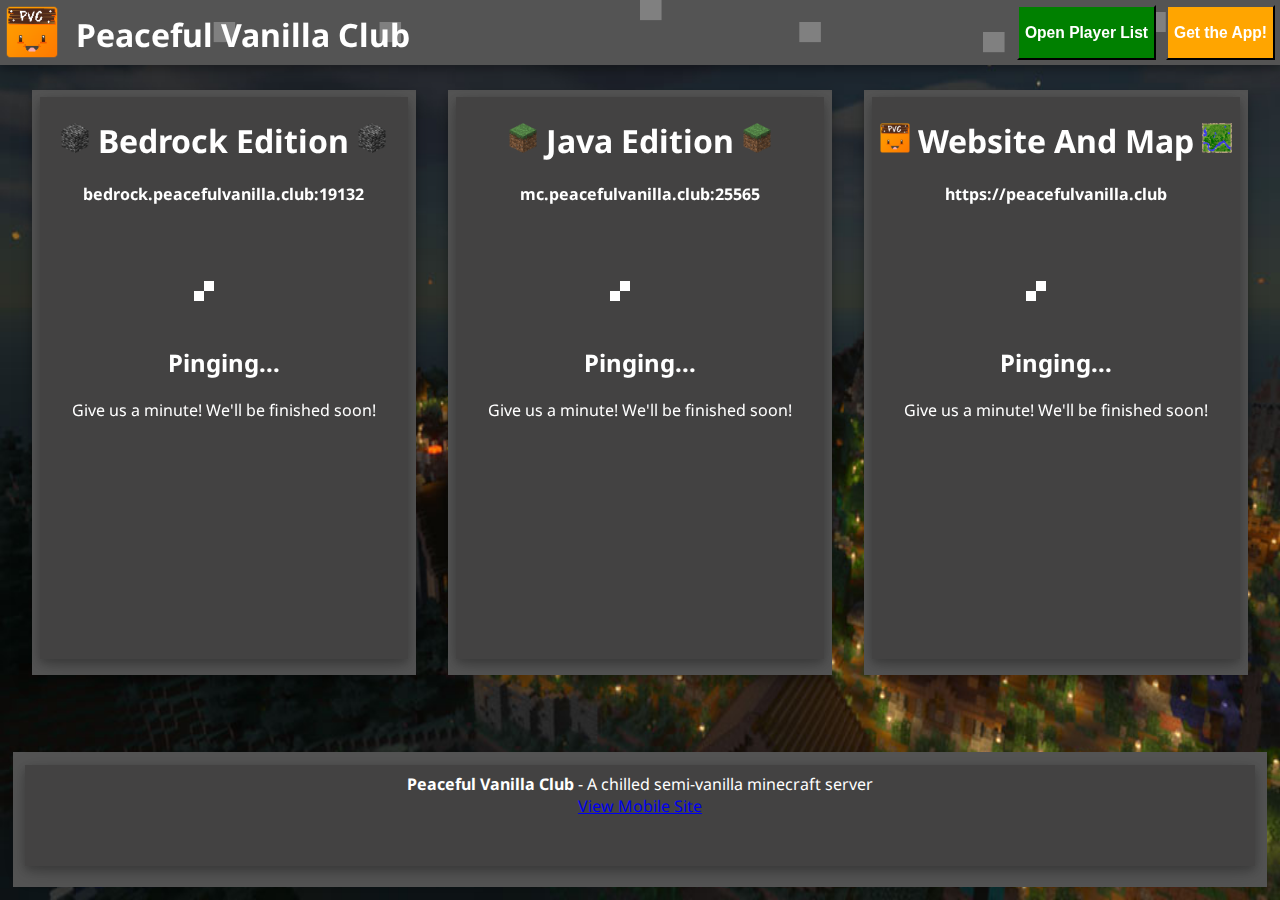
==== index.html @ a956598f "Updated index.html (somewhere)" ====
<!DOCTYPE html>
<html>
<head>
<!--Style Sheet, Scripts, Jquery and FA-->
<title>PVC Service Checker</title>
<meta name="description" content="Check PVC's Bedrock, Java and Website server status :D">
<link rel="shortcut icon" href="pvc-favicon.ico"> 
<script src="toMobile.js"></script>
<link id="theme-style" rel="stylesheet" href="styles.css">
<script src="https://cdn.jsdelivr.net/npm/axios/dist/axios.min.js"></script>

<script src="https://ajax.googleapis.com/ajax/libs/jquery/3.6.0/jquery.min.js"></script>
<link rel="stylesheet" href="https://cdnjs.cloudflare.com/ajax/libs/font-awesome/4.7.0/css/font-awesome.min.css">
</head>
<body>


<div style="padding-top: 7%;" id="playerList">

<div id="list"> 
<div id="lePlayers">
<img src="loadingBIG.gif"> </img>
<h1 style="padding-left: 16px;">Preparing Player List...</h1>



</div>
</div>
<div id="playerInfo">
<div id="playerName"><p><strong>Steve</strong></p></div>
<div id="playerSkin"><!--<img src="https://crafatar.com/renders/body/49e3a7b1c4ad4a6bbdf5b3aa0808bd82"></img>--><img height="10%" src="steve.png"></div>
<div id="playerCoords"><img class="image" src="https://minecraft-api.com/api/achivements/map/Coordinates/0..0"></img></div>
<div id="playerWorld"><img class="image" src="https://minecraft-api.com/api/achivements/grass/Dimension/Overworld"></img></div>
<div id="playerMap"><a href="https://web.peacefulvanilla.club/maps"><button>Open in Pl3xMap</button></a></div>

</div>
</div>
<iframe id="pingit" style="display: none;"></iframe>
<!--Navigation Bar-->
<div id="navbar"> 
<a href="app.html">
<button style="background-color: orange; color: white; float: right; margin: 5px;" >
<h3>Get the App!</h3>
</button>
</a>

<button id="navBarButton" style="background-color: green; color: white; float: right; margin: 5px;" onclick="javascript:openPlayerList()">
<h3>Open Player List</h3>
</button>
<div id="icon">
<img src="pvc-favicon.png" style="float: left; width: 4%; margin-top: 0.5%; margin-left: 0.5%;" id="navIcon"></img>
</div>
<div id="title">
<h1 id="title">Peaceful Vanilla Club</h1>
</div>
</div>

<div class="contentLeft">
<div class="smolContent">
<h1><img src="bedrock.png" style="height: 30px;"></img> Bedrock Edition <img src="bedrock.png" style="height: 30px;"></img></h1>
<p><strong>bedrock.peacefulvanilla.club:19132</strong></p>
<div id="bedrock">
<img src="loadingBIG.gif"> </img>
<h2 class="title">Pinging...</h2>
<p>Give us a minute! We'll be finished soon!</p>
</div>
</div>
</div>
<div class="contentCentre">
<div class="smolContent">
<h1><img src="grass.png" style="height: 30px;"></img> Java Edition <img src="grass.png" style="height: 30px;"></img></h1>
<p><strong>mc.peacefulvanilla.club:25565</strong></p>
<div id="java">
<img src="loadingBIG.gif"> </img>
<h2 class="title">Pinging...</h2>
<p>Give us a minute! We'll be finished soon!</p>
</div>
</div>
</div>
<div class="contentRight">
<div class="smolContent">
<h1><img src="pvc-favicon.png" style="height: 30px;"></img> Website And Map <img src="map.png" style="height: 30px;"></img></h1>
<p><strong>https://peacefulvanilla.club</strong></p>
<div id="website">
<img src="loadingBIG.gif"> </img>
<h2 class="title">Pinging...</h2>
<p>Give us a minute! We'll be finished soon!</p>
</div>
</div>
</div>
<div class="contentLower">
<div class="littleContent">
<div class="centre"> 
<p><strong>Peaceful Vanilla Club</strong> - A chilled semi-vanilla minecraft server</p>
<p><a href="mobile.html">View Mobile Site</a> </p>
</div>
</div>
</div>
<script src="scripts.js"></script>
</body>
</html>
---- styles.css ----
@import url('https://fonts.googleapis.com/css2?family=Noto+Sans:wght@400;500;600&display=swap');

html {
font-family: 'Noto Sans', sans-serif;
overflow: hidden;
}

body {
	margin: 0;
background-image: url('background.png');
background-repeat: no-repeat;
background-attachment: fixed;
background-size: 100% 100%; 
}

#main {
	padding: 16px;
}

  .content {
	display: block;
	margin-top: 7%;
	height: 20%;
	min-width: 95%;
	left: 0;
	overflow-x: hidden;
	overflow-y: auto;
	margin-left: 2.5%;
	background-color: #545454;
	box-shadow: 0 4px 8px 0 rgba(0, 0, 0, 0.2), 0 6px 20px 0 rgba(0, 0, 0, 0.19);
	position: absolute;
}

.contentLowerMobile {
	width: 98%;
	height: 15%;
	background-color: #545454;
	bottom: 0;
	position: absolute;
	margin: 1%;
}

#content-1 {
	margin-top: 7%;
}

#content-2 {
	margin-top: 47%;
}	

#content-3 {
	margin-top: 87%;
}
 

.smolContent {
	margin: 2%;
	background-color: #434242;
	position: absolute;
	width: 96%;
	min-height: 96%;
	box-shadow: 0 4px 8px 0 rgba(0, 0, 0, 0.2), 0 6px 20px 0 rgba(0, 0, 0, 0.19);
	text-align: center;
	color: white;
}

.littleContent {
	margin: 1%;
	padding-top: 0;
	background-color: #434242;
	position: absolute;
	width: 98%;
	height: 75%;
	box-shadow: 0 4px 8px 0 rgba(0, 0, 0, 0.2), 0 6px 20px 0 rgba(0, 0, 0, 0.19);
	text-align: center;
	color: white;
	line-height: 0.4;
}

#navbar  {
	top: 0;
	width: 100%;
	min-height: 60px;
	max-height: 65px;
	position: fixed;
	margin: 0;
	padding-top: 0;
	z-index: 15;
	background-image: url('navbar.png');
	background-size: 100% 100%; 
	box-shadow: 0 4px 8px 0 rgba(0, 0, 0, 0.2), 0 6px 20px 0 rgba(0, 0, 0, 0.19);
	display: inline;
}

#navElements {
	margin: 0;
	padding: 0;
}

#icon {
	margin: 0;
	padding: 0;
}

#title {
	margin-top: 1%;
	margin-left: 3%;
	color: white;
}


.contentLeft {
	margin-top: 7%;
	width: 30%;
	position: fixed;
	height: 65%;
	float: left;
	left: 0;
	overflow-x: hidden;
	overflow-y: auto;
	margin-left: 2.5%;
	background-color: #545454;
	box-shadow: 0 4px 8px 0 rgba(0, 0, 0, 0.2), 0 6px 20px 0 rgba(0, 0, 0, 0.19);
}

.contentCentre {
	margin-top: 7%;
	box-shadow: 0 4px 8px 0 rgba(0, 0, 0, 0.2), 0 6px 20px 0 rgba(0, 0, 0, 0.19);
	width: 30%;
	height: 65%;
	float: center;
	left: 35%;
	overflow-x: hidden;
	overflow-y: auto;
	background-color: #545454;
	position:fixed;
}

.contentRight {
	margin-top: 7%;
	margin-left: 2.5%;
	margin-right: 2.5%;
	width: 30%;
	height: 65%;
	right: 0;
	float: right;
	overflow-x: hidden;
	overflow-y: auto;
	background-color: #545454;
	box-shadow: 0 4px 8px 0 rgba(0, 0, 0, 0.2), 0 6px 20px 0 rgba(0, 0, 0, 0.19);
	position: fixed;
}

.contentLower {
	width: 98%;
	height: 15%;
	background-color: #545454;
	bottom: 0;
	position: absolute;
	margin: 1%;
}

#playerList {
	display: none;
	width: 100%;
	height: calc(100% - 60px);
	bottom: 0;
	z-index: 10;
	background-color: #111110;
	position: fixed;
	color: white;
}

#list {
	width: 60%;
	height:80%;
	float: left;
	position: absolute;
	margin: 10px;
	overflow-y: auto;
	padding-left: 0;
	text-align: center;
}

#playerInfo {
	width: 30%;
	height: 80%;
	float: right;
	position: absolute;
	margin: 16px;
	right: 0;
	background-color: #545454;
	border-radius: 5px;
	border-color: #434242;
	border-width: 0px;
	text-align: center;
	overflow-x: hidden;
	overflow-y: auto;
}

.image {
	max-width: 100%;
}

#infoTable {
	width: 100%;
	float: center;
	position: relative;
	margin-left: 50%;
	margin-right: 50%;
}

tr {
	width: 100%;
}

.playerButton {
	width: 48%;
	border-width: 5px;
	border-color: black;
	background-color: #545454;
	color: white;
	margin-bottom: 10px;
	float: left;
	margin-left: 10px; 
	
}

#leWorldSpin {
	float: center;
}
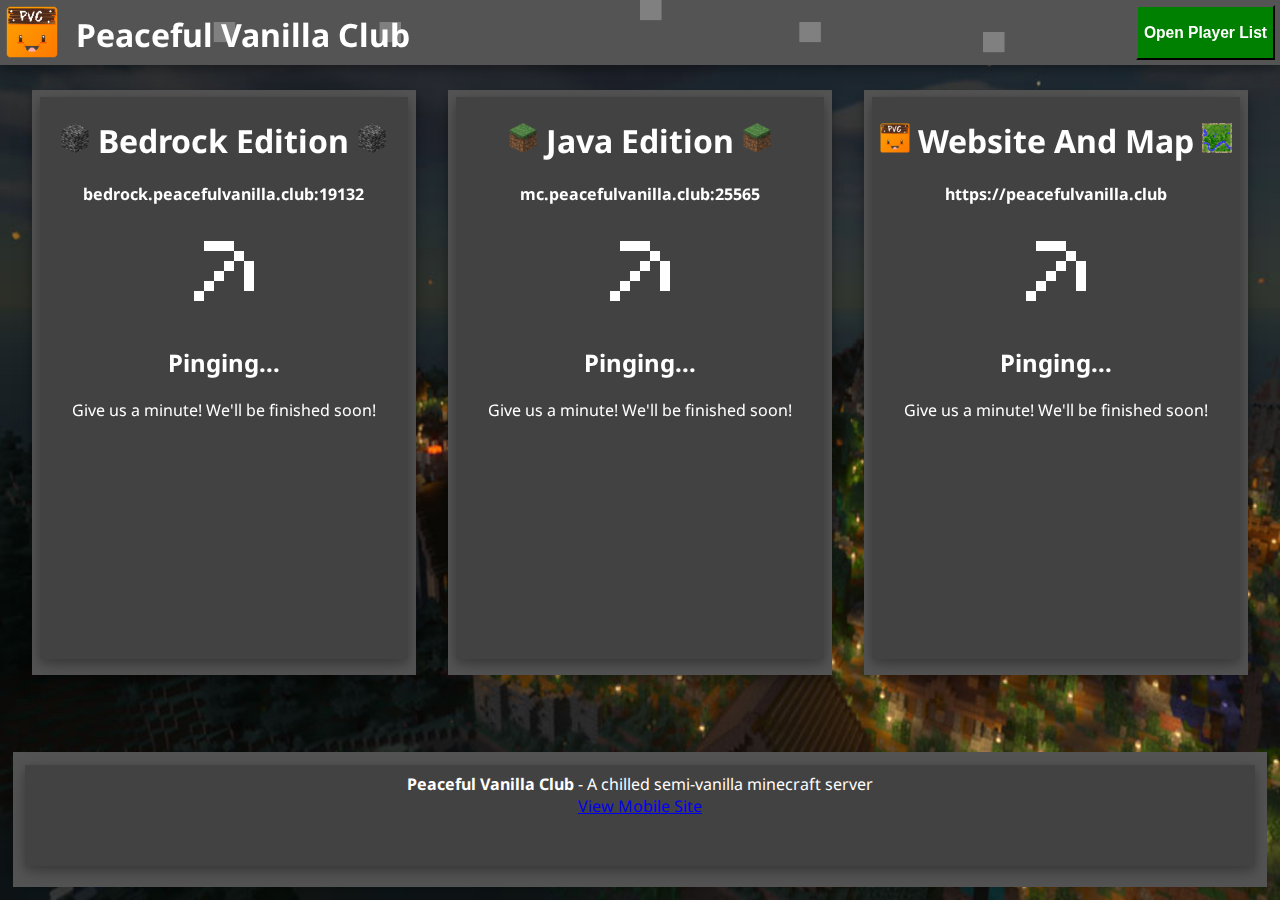
==== commit 8d026def: "Update app status to unavailable" ====
--- a/index.html
+++ b/index.html
@@ -38,11 +38,6 @@
 <iframe id="pingit" style="display: none;"></iframe>
 <!--Navigation Bar-->
 <div id="navbar"> 
-<a href="app.html">
-<button style="background-color: orange; color: white; float: right; margin: 5px;" >
-<h3>Get the App!</h3>
-</button>
-</a>
 
 <button id="navBarButton" style="background-color: green; color: white; float: right; margin: 5px;" onclick="javascript:openPlayerList()">
 <h3>Open Player List</h3>
@@ -98,4 +93,4 @@
 </div>
 <script src="scripts.js"></script>
 </body>
-</html>+</html>
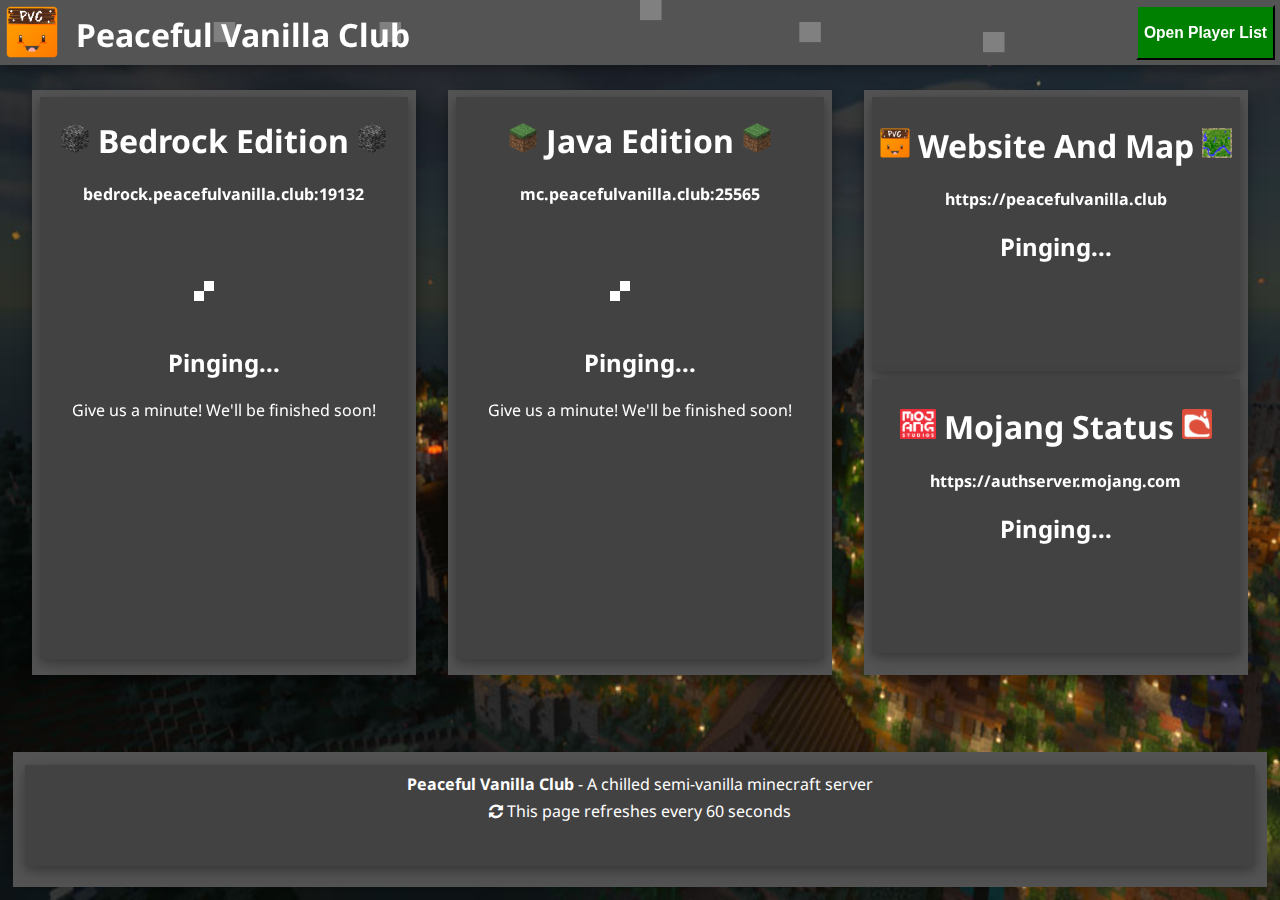
==== commit c667f63c: "Added mojang auth status checker" ====
--- a/index.html
+++ b/index.html
@@ -73,21 +73,26 @@
 </div>
 </div>
 <div class="contentRight">
-<div class="smolContent">
+<div class="smolContent2">
 <h1><img src="pvc-favicon.png" style="height: 30px;"></img> Website And Map <img src="map.png" style="height: 30px;"></img></h1>
 <p><strong>https://peacefulvanilla.club</strong></p>
 <div id="website">
-<img src="loadingBIG.gif"> </img>
 <h2 class="title">Pinging...</h2>
-<p>Give us a minute! We'll be finished soon!</p>
+</div>
+</div>
+<div class="smolContent2">
+<h1><img src="mojang.png" style="height: 30px;"></img> Mojang Status <img src="mojang2.png" style="height: 30px;"></img></h1>
+<p><strong>https://authserver.mojang.com</strong></p>
+<div id="mojang">
+<h2 class="title">Pinging...</h2>
 </div>
 </div>
 </div>
 <div class="contentLower">
 <div class="littleContent">
 <div class="centre"> 
-<p><strong>Peaceful Vanilla Club</strong> - A chilled semi-vanilla minecraft server</p>
-<p><a href="mobile.html">View Mobile Site</a> </p>
+<p><strong><a style="color: white; text-decoration: none;" href="https://www.peacefulvanilla.club">Peaceful Vanilla Club</a></strong> - A chilled semi-vanilla minecraft server</p>
+<p><i style="font-size: 106x;" class="fa fa-refresh fa-spin" style="font-size:24px"></i> This page refreshes every 60 seconds</p>
 </div>
 </div>
 </div>
--- a/styles.css
+++ b/styles.css
@@ -64,6 +64,17 @@
 	color: white;
 }
 
+.smolContent2 {
+	margin: 2%;
+	background-color: #434242;
+	width: 96%;
+	padding-top: 5px;
+	min-height: 46%;
+	box-shadow: 0 4px 8px 0 rgba(0, 0, 0, 0.2), 0 6px 20px 0 rgba(0, 0, 0, 0.19);
+	text-align: center;
+	color: white;
+}
+
 .littleContent {
 	margin: 1%;
 	padding-top: 0;
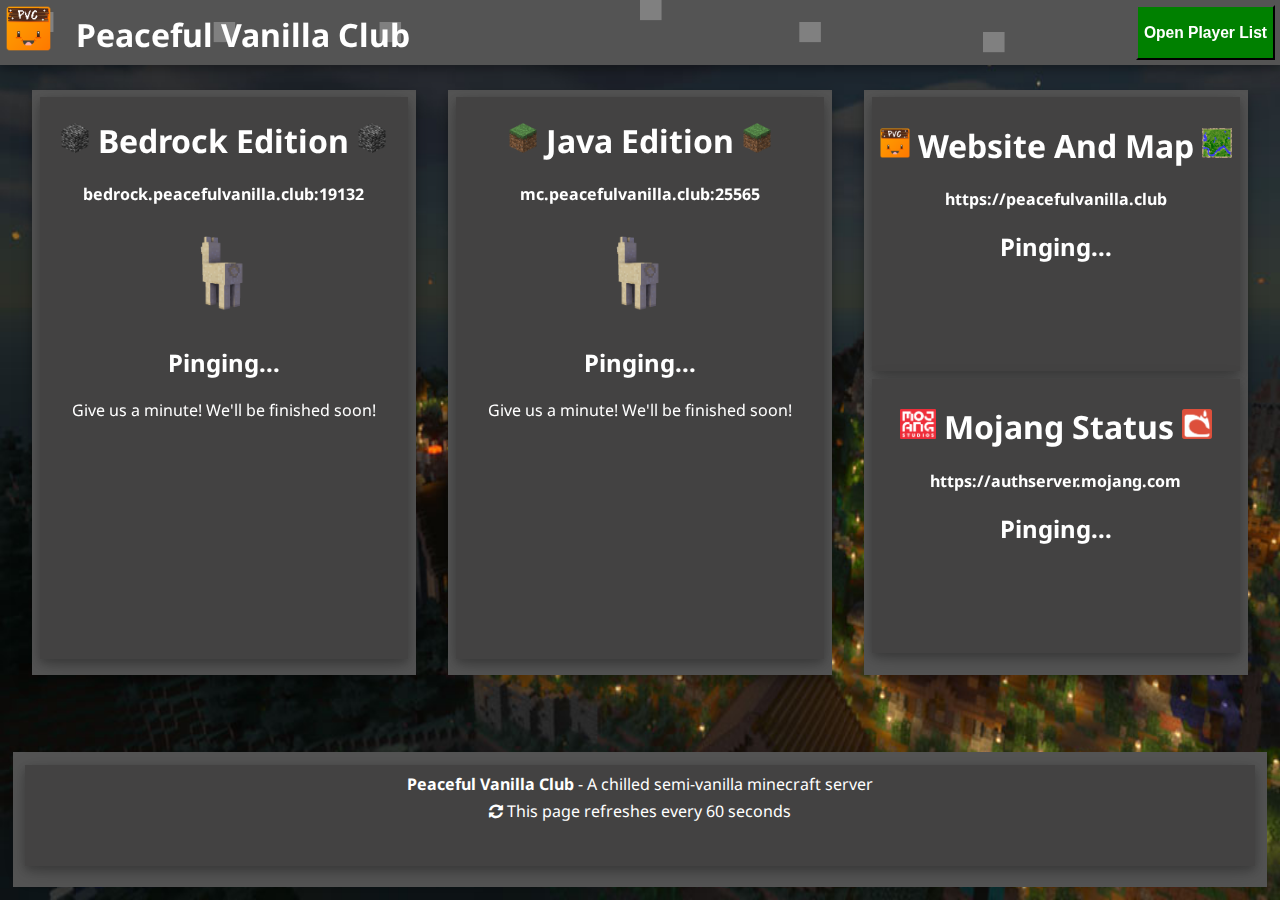
==== commit ba9c2432: "Fix bedrock & add llama animations" ====
--- a/index.html
+++ b/index.html
@@ -2,7 +2,7 @@
 <html>
 <head>
 <!--Style Sheet, Scripts, Jquery and FA-->
-<title>PVC Service Checker</title>
+<title id="title">PVC Service Checker</title>
 <meta name="description" content="Check PVC's Bedrock, Java and Website server status :D">
 <link rel="shortcut icon" href="pvc-favicon.ico"> 
 <script src="toMobile.js"></script>
@@ -43,7 +43,7 @@
 <h3>Open Player List</h3>
 </button>
 <div id="icon">
-<img src="pvc-favicon.png" style="float: left; width: 4%; margin-top: 0.5%; margin-left: 0.5%;" id="navIcon"></img>
+<img src="pvc-favicon.png" style="float: left; width: 3.5%; margin-top: 0.5%; margin-left: 0.5%;" id="navIcon"></img>
 </div>
 <div id="title">
 <h1 id="title">Peaceful Vanilla Club</h1>
@@ -55,7 +55,7 @@
 <h1><img src="bedrock.png" style="height: 30px;"></img> Bedrock Edition <img src="bedrock.png" style="height: 30px;"></img></h1>
 <p><strong>bedrock.peacefulvanilla.club:19132</strong></p>
 <div id="bedrock">
-<img src="loadingBIG.gif"> </img>
+<img height="100" src="llama_spin.gif"> </img>
 <h2 class="title">Pinging...</h2>
 <p>Give us a minute! We'll be finished soon!</p>
 </div>
@@ -66,7 +66,7 @@
 <h1><img src="grass.png" style="height: 30px;"></img> Java Edition <img src="grass.png" style="height: 30px;"></img></h1>
 <p><strong>mc.peacefulvanilla.club:25565</strong></p>
 <div id="java">
-<img src="loadingBIG.gif"> </img>
+<img height="100" src="llama_spin.gif"> </img>
 <h2 class="title">Pinging...</h2>
 <p>Give us a minute! We'll be finished soon!</p>
 </div>
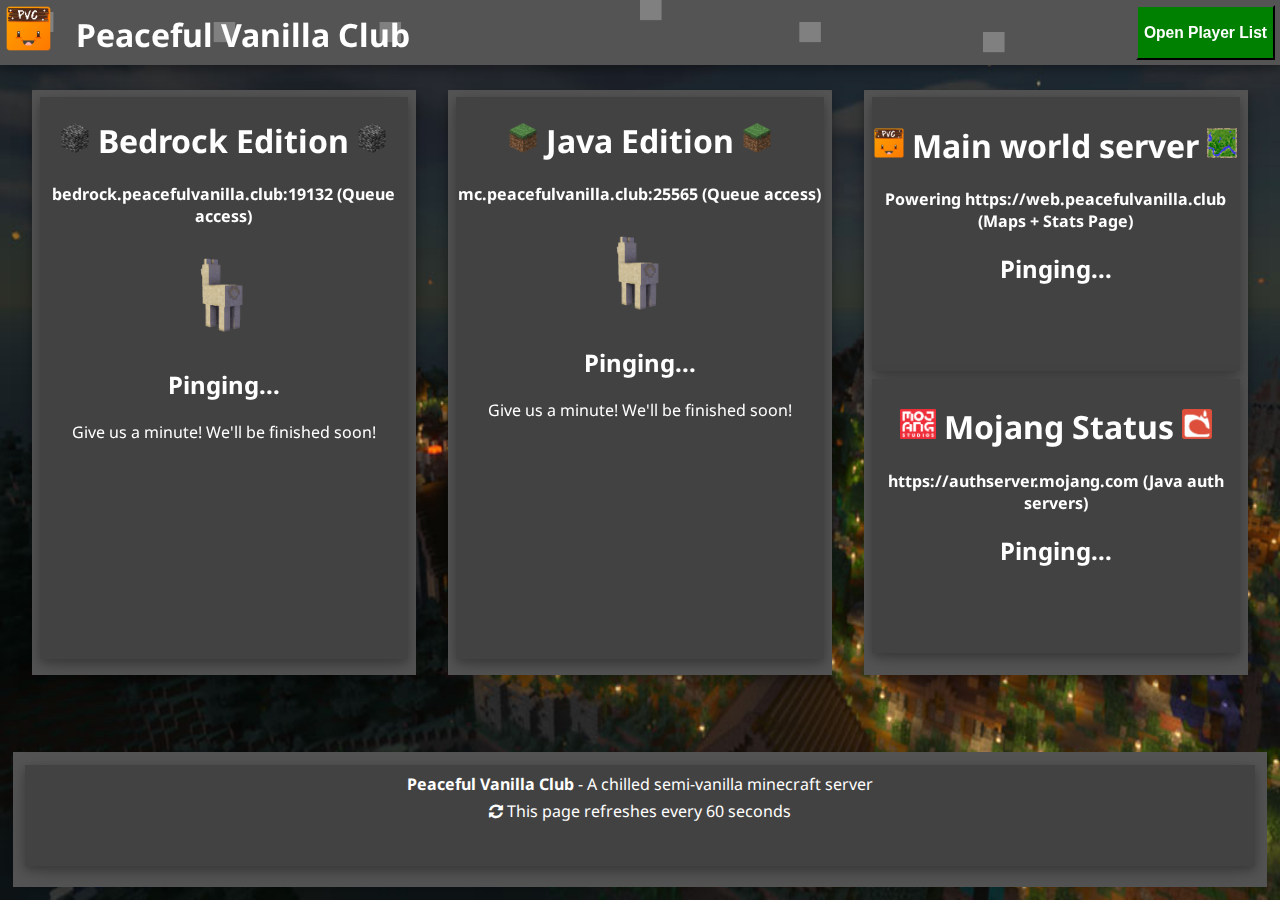
==== commit efe0a9b3: "Added internal server status checking" ====
--- a/index.html
+++ b/index.html
@@ -53,7 +53,7 @@
 <div class="contentLeft">
 <div class="smolContent">
 <h1><img src="bedrock.png" style="height: 30px;"></img> Bedrock Edition <img src="bedrock.png" style="height: 30px;"></img></h1>
-<p><strong>bedrock.peacefulvanilla.club:19132</strong></p>
+<p><strong>bedrock.peacefulvanilla.club:19132 (Queue access)</strong></p>
 <div id="bedrock">
 <img height="100" src="llama_spin.gif"> </img>
 <h2 class="title">Pinging...</h2>
@@ -64,7 +64,7 @@
 <div class="contentCentre">
 <div class="smolContent">
 <h1><img src="grass.png" style="height: 30px;"></img> Java Edition <img src="grass.png" style="height: 30px;"></img></h1>
-<p><strong>mc.peacefulvanilla.club:25565</strong></p>
+<p><strong>mc.peacefulvanilla.club:25565 (Queue access)</strong></p>
 <div id="java">
 <img height="100" src="llama_spin.gif"> </img>
 <h2 class="title">Pinging...</h2>
@@ -74,15 +74,15 @@
 </div>
 <div class="contentRight">
 <div class="smolContent2">
-<h1><img src="pvc-favicon.png" style="height: 30px;"></img> Website And Map <img src="map.png" style="height: 30px;"></img></h1>
-<p><strong>https://peacefulvanilla.club</strong></p>
+<h1><img src="pvc-favicon.png" style="height: 30px;"></img> Main world server <img src="map.png" style="height: 30px;"></img></h1>
+<p><strong>Powering https://web.peacefulvanilla.club (Maps + Stats Page)</strong></p>
 <div id="website">
 <h2 class="title">Pinging...</h2>
 </div>
 </div>
 <div class="smolContent2">
 <h1><img src="mojang.png" style="height: 30px;"></img> Mojang Status <img src="mojang2.png" style="height: 30px;"></img></h1>
-<p><strong>https://authserver.mojang.com</strong></p>
+<p><strong>https://authserver.mojang.com (Java auth servers)</strong></p>
 <div id="mojang">
 <h2 class="title">Pinging...</h2>
 </div>
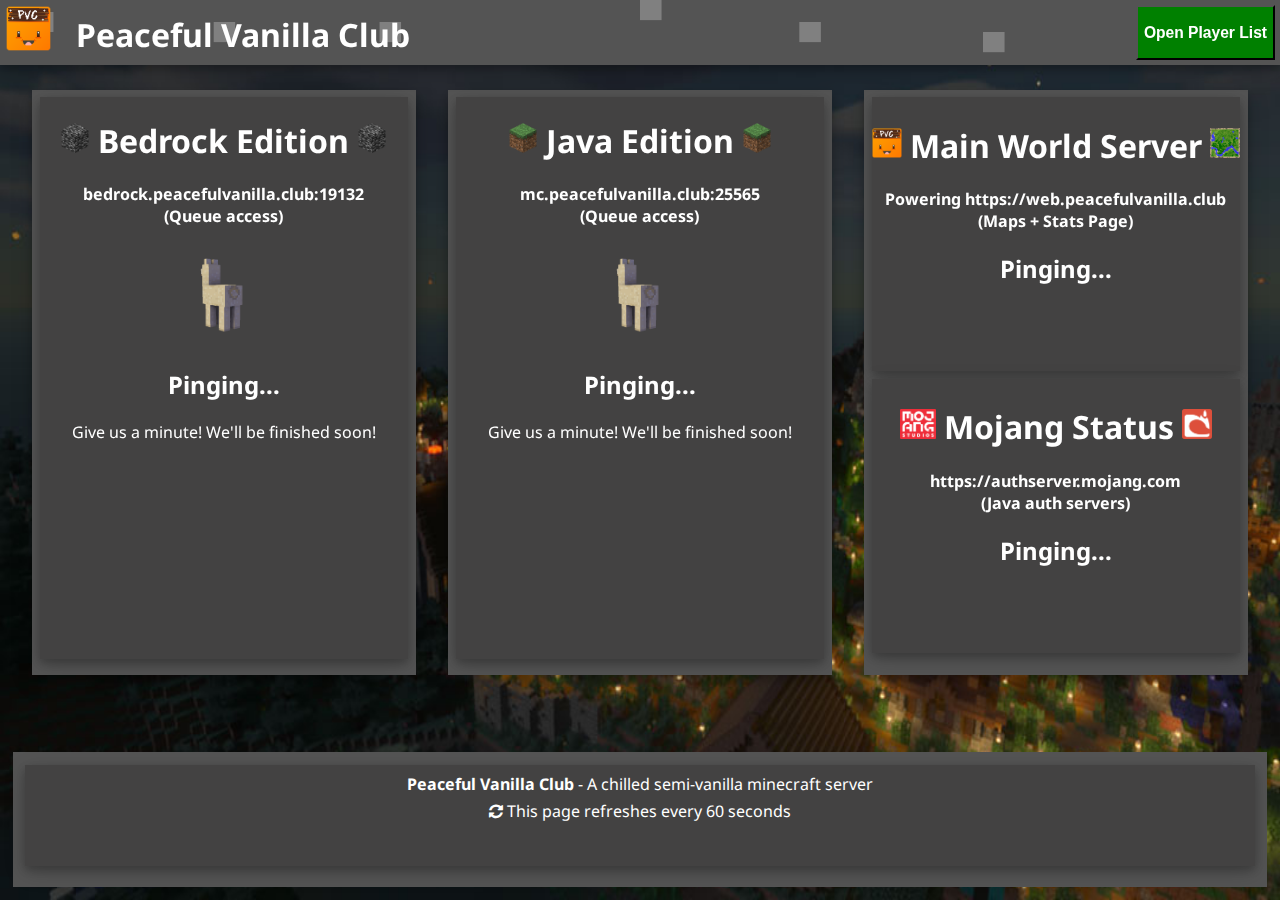
==== commit 6c7ac236: "Updated again! :100:" ====
--- a/index.html
+++ b/index.html
@@ -53,7 +53,7 @@
 <div class="contentLeft">
 <div class="smolContent">
 <h1><img src="bedrock.png" style="height: 30px;"></img> Bedrock Edition <img src="bedrock.png" style="height: 30px;"></img></h1>
-<p><strong>bedrock.peacefulvanilla.club:19132 (Queue access)</strong></p>
+<p><strong>bedrock.peacefulvanilla.club:19132<br>(Queue access)</strong></p>
 <div id="bedrock">
 <img height="100" src="llama_spin.gif"> </img>
 <h2 class="title">Pinging...</h2>
@@ -64,7 +64,7 @@
 <div class="contentCentre">
 <div class="smolContent">
 <h1><img src="grass.png" style="height: 30px;"></img> Java Edition <img src="grass.png" style="height: 30px;"></img></h1>
-<p><strong>mc.peacefulvanilla.club:25565 (Queue access)</strong></p>
+<p><strong>mc.peacefulvanilla.club:25565<br>(Queue access)</strong></p>
 <div id="java">
 <img height="100" src="llama_spin.gif"> </img>
 <h2 class="title">Pinging...</h2>
@@ -74,15 +74,15 @@
 </div>
 <div class="contentRight">
 <div class="smolContent2">
-<h1><img src="pvc-favicon.png" style="height: 30px;"></img> Main world server <img src="map.png" style="height: 30px;"></img></h1>
-<p><strong>Powering https://web.peacefulvanilla.club (Maps + Stats Page)</strong></p>
+<h1><img src="pvc-favicon.png" style="height: 30px;"></img> Main World Server <img src="map.png" style="height: 30px;"></img></h1>
+<p><strong>Powering https://web.peacefulvanilla.club<br>(Maps + Stats Page)</strong></p>
 <div id="website">
 <h2 class="title">Pinging...</h2>
 </div>
 </div>
 <div class="smolContent2">
 <h1><img src="mojang.png" style="height: 30px;"></img> Mojang Status <img src="mojang2.png" style="height: 30px;"></img></h1>
-<p><strong>https://authserver.mojang.com (Java auth servers)</strong></p>
+<p><strong>https://authserver.mojang.com<br>(Java auth servers)</strong></p>
 <div id="mojang">
 <h2 class="title">Pinging...</h2>
 </div>
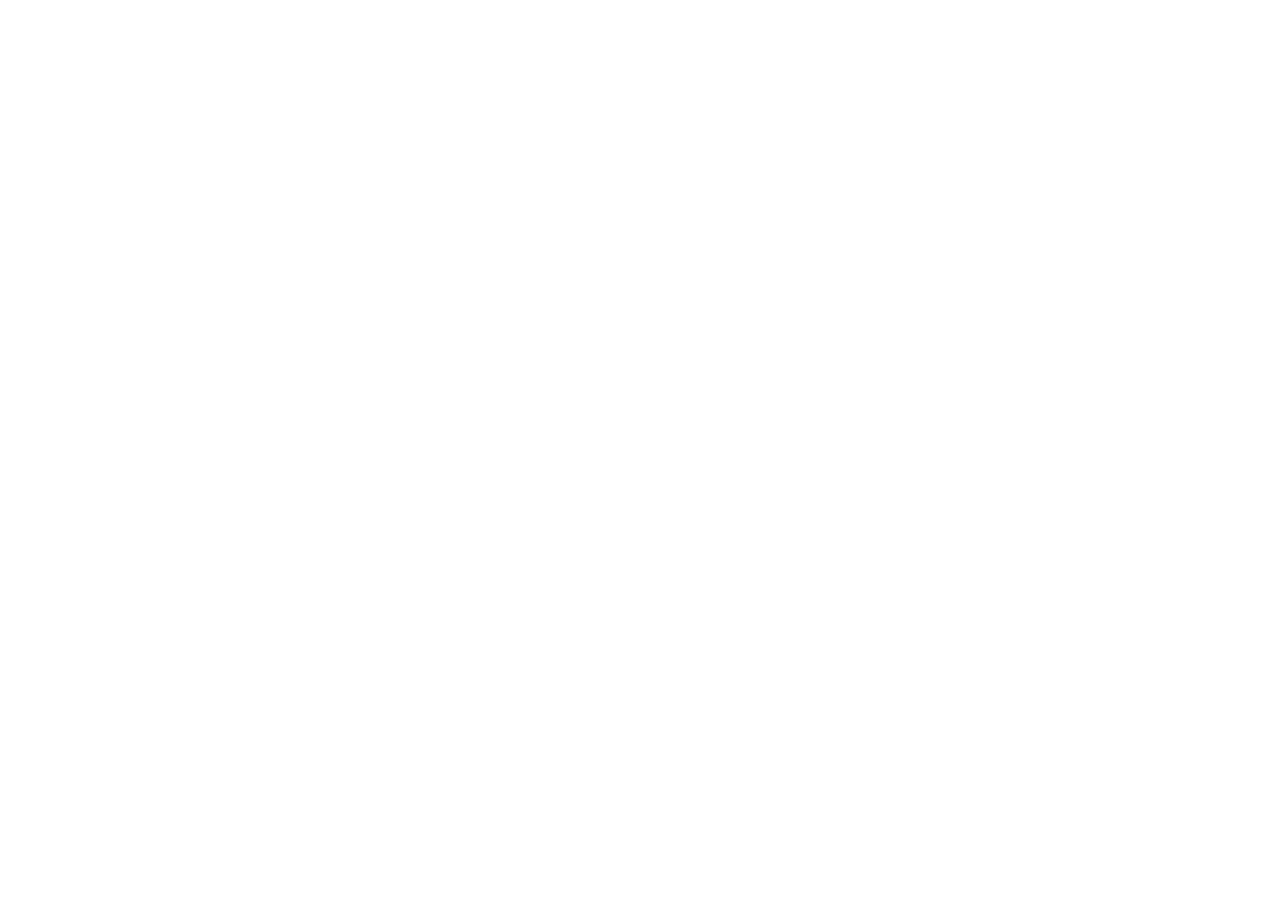
==== commit 1770984a: "Redirect to new site - Use ?noredirect=true to use this site!" ====
--- a/index.html
+++ b/index.html
@@ -1,101 +1,120 @@
 <!DOCTYPE html>
 <html>
+
 <head>
-<!--Style Sheet, Scripts, Jquery and FA-->
-<title id="title">PVC Service Checker</title>
-<meta name="description" content="Check PVC's Bedrock, Java and Website server status :D">
-<link rel="shortcut icon" href="pvc-favicon.ico"> 
-<script src="toMobile.js"></script>
-<link id="theme-style" rel="stylesheet" href="styles.css">
-<script src="https://cdn.jsdelivr.net/npm/axios/dist/axios.min.js"></script>
+    <!--Style Sheet, Scripts, Jquery and FA-->
+    <title id="title">PVC Service Checker</title>
+    <meta name="description" content="Check PVC's Bedrock, Java and Website server status :D">
+    <link rel="shortcut icon" href="pvc-favicon.ico">
+    <script src="toMobile.js"></script>
+    <link id="theme-style" rel="stylesheet" href="styles.css">
+    <script src="https://cdn.jsdelivr.net/npm/axios/dist/axios.min.js"></script>
 
-<script src="https://ajax.googleapis.com/ajax/libs/jquery/3.6.0/jquery.min.js"></script>
-<link rel="stylesheet" href="https://cdnjs.cloudflare.com/ajax/libs/font-awesome/4.7.0/css/font-awesome.min.css">
+    <script src="https://ajax.googleapis.com/ajax/libs/jquery/3.6.0/jquery.min.js"></script>
+    <link rel="stylesheet" href="https://cdnjs.cloudflare.com/ajax/libs/font-awesome/4.7.0/css/font-awesome.min.css">
 </head>
+
 <body>
 
+<script> if(!window.location.search.includes("?noredirect=true")) window.location = "https://pvcstatus.vercel.app"; </script>
+    <div style="padding-top: 7%;" id="playerList">
 
-<div style="padding-top: 7%;" id="playerList">
-
-<div id="list"> 
-<div id="lePlayers">
-<img src="loadingBIG.gif"> </img>
-<h1 style="padding-left: 16px;">Preparing Player List...</h1>
+        <div id="list">
+            <div id="lePlayers">
+                <img src="loadingBIG.gif"> </img>
+                <h1 style="padding-left: 16px;">Preparing Player List...</h1>
 
 
 
-</div>
-</div>
-<div id="playerInfo">
-<div id="playerName"><p><strong>Steve</strong></p></div>
-<div id="playerSkin"><!--<img src="https://crafatar.com/renders/body/49e3a7b1c4ad4a6bbdf5b3aa0808bd82"></img>--><img height="10%" src="steve.png"></div>
-<div id="playerCoords"><img class="image" src="https://minecraft-api.com/api/achivements/map/Coordinates/0..0"></img></div>
-<div id="playerWorld"><img class="image" src="https://minecraft-api.com/api/achivements/grass/Dimension/Overworld"></img></div>
-<div id="playerMap"><a href="https://web.peacefulvanilla.club/maps"><button>Open in Pl3xMap</button></a></div>
+            </div>
+        </div>
+        <div id="playerInfo">
+            <div id="playerName">
+                <p><strong>Steve</strong></p>
+            </div>
+            <div id="playerSkin">
+                <!--<img src="https://crafatar.com/renders/body/49e3a7b1c4ad4a6bbdf5b3aa0808bd82"></img>--><img
+                    height="10%" src="steve.png"></div>
+            <div id="playerCoords"><img class="image"
+                    src="https://minecraft-api.com/api/achivements/map/Coordinates/0..0"></img></div>
+            <div id="playerWorld"><img class="image"
+                    src="https://minecraft-api.com/api/achivements/grass/Dimension/Overworld"></img></div>
+            <div id="playerMap"><a href="https://web.peacefulvanilla.club/maps"><button>Open in Pl3xMap</button></a>
+            </div>
 
-</div>
-</div>
-<iframe id="pingit" style="display: none;"></iframe>
-<!--Navigation Bar-->
-<div id="navbar"> 
+        </div>
+    </div>
+    <iframe id="pingit" style="display: none;"></iframe>
+    <!--Navigation Bar-->
+    <div id="navbar">
 
-<button id="navBarButton" style="background-color: green; color: white; float: right; margin: 5px;" onclick="javascript:openPlayerList()">
-<h3>Open Player List</h3>
-</button>
-<div id="icon">
-<img src="pvc-favicon.png" style="float: left; width: 3.5%; margin-top: 0.5%; margin-left: 0.5%;" id="navIcon"></img>
-</div>
-<div id="title">
-<h1 id="title">Peaceful Vanilla Club</h1>
-</div>
-</div>
+        <button id="navBarButton" style="background-color: green; color: white; float: right; margin: 5px;"
+            onclick="javascript:openPlayerList()">
+            <h3>Open Player List</h3>
+        </button>
+        <div id="icon">
+            <img src="pvc-favicon.png" style="float: left; width: 3.5%; margin-top: 0.5%; margin-left: 0.5%;"
+                id="navIcon"></img>
+        </div>
+        <div id="title">
+            <h1 id="title">Peaceful Vanilla Club</h1>
+        </div>
+    </div>
 
-<div class="contentLeft">
-<div class="smolContent">
-<h1><img src="bedrock.png" style="height: 30px;"></img> Bedrock Edition <img src="bedrock.png" style="height: 30px;"></img></h1>
-<p><strong>bedrock.peacefulvanilla.club:19132<br>(Queue access)</strong></p>
-<div id="bedrock">
-<img height="100" src="llama_spin.gif"> </img>
-<h2 class="title">Pinging...</h2>
-<p>Give us a minute! We'll be finished soon!</p>
-</div>
-</div>
-</div>
-<div class="contentCentre">
-<div class="smolContent">
-<h1><img src="grass.png" style="height: 30px;"></img> Java Edition <img src="grass.png" style="height: 30px;"></img></h1>
-<p><strong>mc.peacefulvanilla.club:25565<br>(Queue access)</strong></p>
-<div id="java">
-<img height="100" src="llama_spin.gif"> </img>
-<h2 class="title">Pinging...</h2>
-<p>Give us a minute! We'll be finished soon!</p>
-</div>
-</div>
-</div>
-<div class="contentRight">
-<div class="smolContent2">
-<h1><img src="pvc-favicon.png" style="height: 30px;"></img> Main World Server <img src="map.png" style="height: 30px;"></img></h1>
-<p><strong>Powering https://web.peacefulvanilla.club<br>(Maps + Stats Page)</strong></p>
-<div id="website">
-<h2 class="title">Pinging...</h2>
-</div>
-</div>
-<div class="smolContent2">
-<h1><img src="mojang.png" style="height: 30px;"></img> Mojang Status <img src="mojang2.png" style="height: 30px;"></img></h1>
-<p><strong>https://authserver.mojang.com<br>(Java auth servers)</strong></p>
-<div id="mojang">
-<h2 class="title">Pinging...</h2>
-</div>
-</div>
-</div>
-<div class="contentLower">
-<div class="littleContent">
-<div class="centre"> 
-<p><strong><a style="color: white; text-decoration: none;" href="https://www.peacefulvanilla.club">Peaceful Vanilla Club</a></strong> - A chilled semi-vanilla minecraft server</p>
-<p><i style="font-size: 106x;" class="fa fa-refresh fa-spin" style="font-size:24px"></i> This page refreshes every 60 seconds</p>
-</div>
-</div>
-</div>
-<script src="scripts.js"></script>
+    <div class="contentLeft">
+        <div class="smolContent">
+            <h1><img src="bedrock.png" style="height: 30px;"></img> Bedrock Edition <img src="bedrock.png"
+                    style="height: 30px;"></img></h1>
+            <p><strong>bedrock.peacefulvanilla.club:19132<br>(Queue access)</strong></p>
+            <div id="bedrock">
+                <img height="100" src="llama_spin.gif"> </img>
+                <h2 class="title">Pinging...</h2>
+                <p>Give us a minute! We'll be finished soon!</p>
+            </div>
+        </div>
+    </div>
+    <div class="contentCentre">
+        <div class="smolContent">
+            <h1><img src="grass.png" style="height: 30px;"></img> Java Edition <img src="grass.png"
+                    style="height: 30px;"></img></h1>
+            <p><strong>mc.peacefulvanilla.club:25565<br>(Queue access)</strong></p>
+            <div id="java">
+                <img height="100" src="llama_spin.gif"> </img>
+                <h2 class="title">Pinging...</h2>
+                <p>Give us a minute! We'll be finished soon!</p>
+            </div>
+        </div>
+    </div>
+    <div class="contentRight">
+        <div class="smolContent2">
+            <h1><img src="pvc-favicon.png" style="height: 30px;"></img> Main World Server <img src="map.png"
+                    style="height: 30px;"></img></h1>
+            <p><strong>Powering https://web.peacefulvanilla.club<br>(Maps + Stats Page)</strong></p>
+            <div id="website">
+                <h2 class="title">Pinging...</h2>
+            </div>
+        </div>
+        <div class="smolContent2">
+            <h1><img src="mojang.png" style="height: 30px;"></img> Mojang Status <img src="mojang2.png"
+                    style="height: 30px;"></img></h1>
+            <p><strong>https://authserver.mojang.com<br>(Java auth servers)</strong></p>
+            <div id="mojang">
+                <h2 class="title">Pinging...</h2>
+            </div>
+        </div>
+    </div>
+    <div class="contentLower">
+        <div class="littleContent">
+            <div class="centre">
+                <p><strong><a style="color: white; text-decoration: none;"
+                            href="https://www.peacefulvanilla.club">Peaceful Vanilla Club</a></strong> - A chilled
+                    semi-vanilla minecraft server</p>
+                <p><i style="font-size: 106x;" class="fa fa-refresh fa-spin" style="font-size:24px"></i> This page
+                    refreshes every 60 seconds</p>
+            </div>
+        </div>
+    </div>
+    <script src="scripts.js"></script>
 </body>
-</html>
+
+</html>